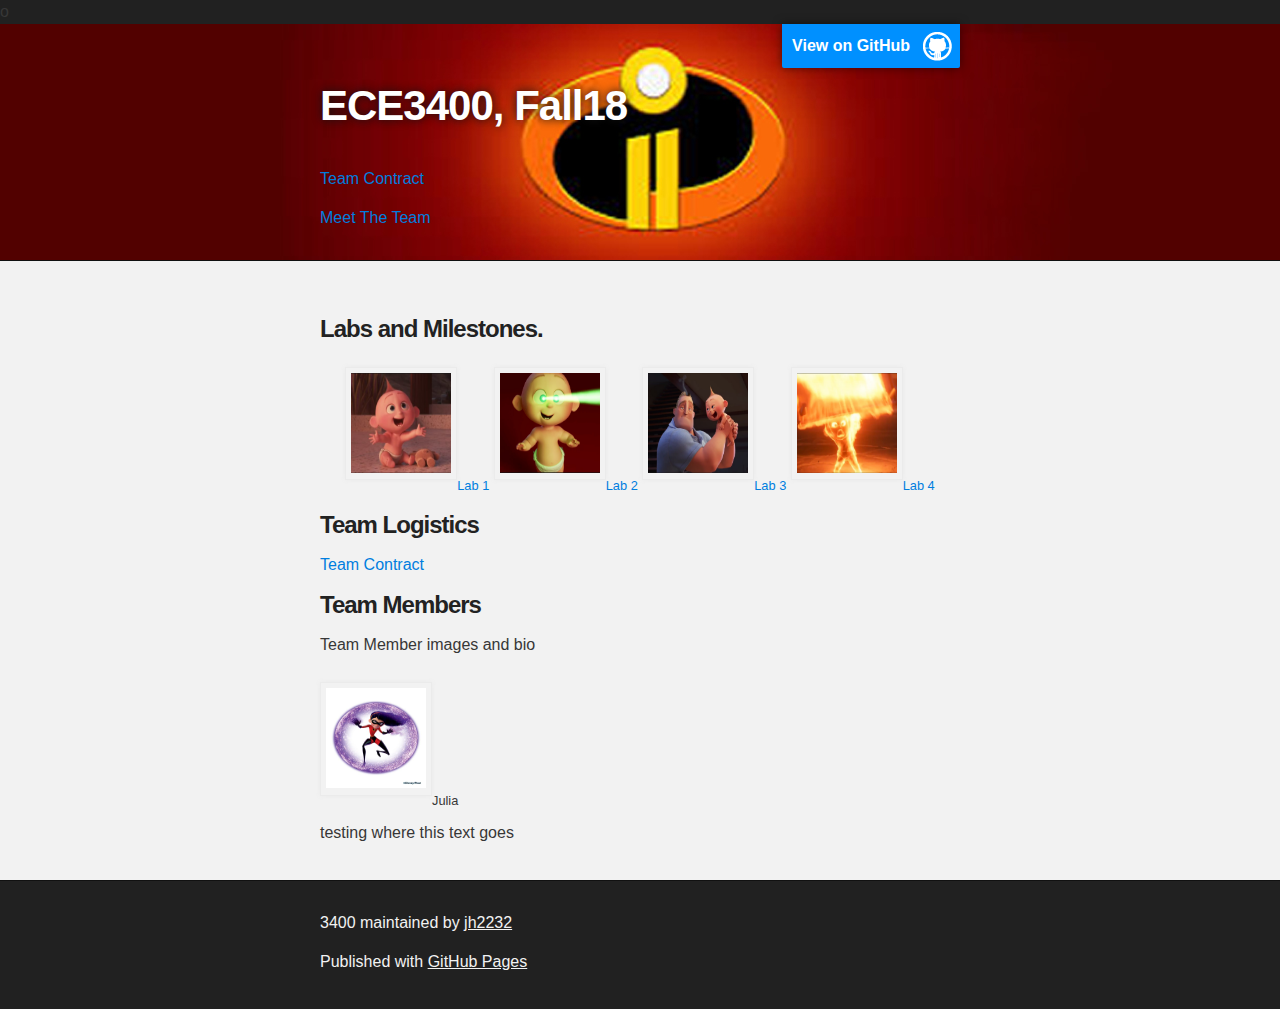
==== index.html @ 6dffe87d "Update index.html" ====
o<!DOCTYPE html>
<html>

  <head>
    <meta charset='utf-8'>
    <meta http-equiv="X-UA-Compatible" content="chrome=1">
    <meta name="description" content="3400 : ">

    <link rel="stylesheet" type="text/css" media="screen" href="stylesheets/stylesheet.css">
    <header class="main-header" role="banner">
 
</header>

    <title>ECE3400, Fall 2018</title>
  </head>

  <body>

    <!-- HEADER -->
 <div id="header_wrap" class="outer">
        <header class="inner">
          <a id="forkme_banner" href="https://github.com/sanskritijoshi1441/3400">View on GitHub</a>

          <h1 id="project_title">ECE3400, Fall18</h1>
          <h2 id="project_tagline"></h2>
          <a href = "contract.html">Team Contract</a><p>         </p> <a href = "team.html">Meet The Team</a>
        </header>
    </div> 

    <!-- MAIN CONTENT -->
    <div id="main_content_wrap" class="outer">
      <section id="main_content" class="inner">
        <h3>
<a id="welcome-to-github-pages" class="anchor" href="#welcome-to-github-pages" aria-hidden="true"><span aria-hidden="true" class="octicon octicon-link"></span></a>Labs and Milestones.</h3>

<div id="block_container">

<a href = "labs.html">
<div id="Lab1"; style="width:image width px; font-size:80%; text-align:left;"><img src="pictures/website_pics/lab1.PNG" alt="Lab 1" width="100" height="100" style="padding-bottom:0.5em;" />Lab 1</div>
</a>

<a href = "team.html">
<div id="Lab1"; style="width:image width px; font-size:80%; text-align:left;"><img src="pictures/website_pics/lab2.PNG" alt="Lab 2" width="100" height="100" style="padding-bottom:0.5em;" />Lab 2</div>
</a>

<a href = "team.html">
<div id="Lab1"; style="width:image width px; font-size:80%; text-align:left;"><img src="pictures/website_pics/lab3.PNG" alt="Lab 3" width="100" height="100" style="padding-bottom:0.5em;" />Lab 3</div>
</a>

<a href = "team.html">
<div id="Lab1"; style="width:image width px; font-size:80%; text-align:left;"><img src="pictures/website_pics/lab5.PNG" alt="Lab 4" width="100" height="100" style="padding-bottom:0.5em;" />Lab 4</div>
</a>


</div>

<h3>
<a id="designer-templates" class="anchor" href="#designer-templates" aria-hidden="true"><span aria-hidden="true" class="octicon octicon-link"></span></a>Team Logistics</h3>
<a href = "contract.html">Team Contract</a>
<h3>
<a id="creating-pages-manually" class="anchor" href="#creating-pages-manually" aria-hidden="true"><span aria-hidden="true" class="octicon octicon-link"></span></a>Team Members</h3>
<p>Team Member images and bio</p>
        <div id="Julia"; style="width:image width px; font-size:80%; text-align:left;"><img src="pictures/website_pics/violet icon.jpg" alt="Julia" width="100" height="100" style="padding-bottom:0.5em;" />Julia</div>
        <p> testing where this text goes </p>

      </section>
    </div>

    <!-- FOOTER  -->
    <div id="footer_wrap" class="outer">
      <footer class="inner">
        <p class="copyright">3400 maintained by <a href="https://github.coecis.cornell.edu/jh2232">jh2232</a></p>
        <p>Published with <a href="https://pages.github.com">GitHub Pages</a></p>
      </footer>
    </div>

    

  </body>
</html>
---- stylesheets/stylesheet.css ----
/*******************************************************************************
Slate Theme for GitHub Pages
by Jason Costello, @jsncostello
*******************************************************************************/

@import url(github-light.css);

/*******************************************************************************
MeyerWeb Reset
*******************************************************************************/

html, body, div, span, applet, object, iframe,
h1, h2, h3, h4, h5, h6, p, blockquote, pre,
a, abbr, acronym, address, big, cite, code,
del, dfn, em, img, ins, kbd, q, s, samp,
small, strike, strong, sub, sup, tt, var,
b, u, i, center,
dl, dt, dd, ol, ul, li,
fieldset, form, label, legend,
table, caption, tbody, tfoot, thead, tr, th, td,
article, aside, canvas, details, embed,
figure, figcaption, footer, header, hgroup,
menu, nav, output, ruby, section, summary,
time, mark, audio, video {
  margin: 0;
  padding: 0;
  border: 0;
  font: inherit;
  vertical-align: baseline;
}

/* HTML5 display-role reset for older browsers */
article, aside, details, figcaption, figure,
footer, header, hgroup, menu, nav, section {
  display: block;
}

ol, ul {
  list-style: none;
}

table {
  border-collapse: collapse;
  border-spacing: 0;
}

/*******************************************************************************
Theme Styles
*******************************************************************************/

body {
  box-sizing: border-box;
  color:#373737;
  background: #212121;
  font-size: 16px;
  font-family: 'Myriad Pro', Calibri, Helvetica, Arial, sans-serif;
  line-height: 1.5;
  -webkit-font-smoothing: antialiased;
}

h1, h2, h3, h4, h5, h6 {
  margin: 10px 0;
  font-weight: 700;
  color:#222222;
  font-family: 'Lucida Grande', 'Calibri', Helvetica, Arial, sans-serif;
  letter-spacing: -1px;
}

h1 {
  font-size: 36px;
  font-weight: 700;
}

h2 {
  padding-bottom: 10px;
  font-size: 32px;
  background: url('../images/bg_hr.png') repeat-x bottom;
}

h3 {
  font-size: 24px;
}

h4 {
  font-size: 21px;
}

h5 {
  font-size: 18px;
}

h6 {
  font-size: 16px;
}

p {
  margin: 10px 0 15px 0;
}

footer p {
  color: #f2f2f2;
}

a {
  text-decoration: none;
  color: #007edf;
  text-shadow: none;

  transition: color 0.5s ease;
  transition: text-shadow 0.5s ease;
  -webkit-transition: color 0.5s ease;
  -webkit-transition: text-shadow 0.5s ease;
  -moz-transition: color 0.5s ease;
  -moz-transition: text-shadow 0.5s ease;
  -o-transition: color 0.5s ease;
  -o-transition: text-shadow 0.5s ease;
  -ms-transition: color 0.5s ease;
  -ms-transition: text-shadow 0.5s ease;
}

a:hover, a:focus {text-decoration: underline;}

footer a {
  color: #F2F2F2;
  text-decoration: underline;
}

em {
  font-style: italic;
}

strong {
  font-weight: bold;
}

img {
  position: relative;
  margin: 0 auto;
  max-width: 739px;
  padding: 5px;
  margin: 10px 0 10px 0;
  border: 1px solid #ebebeb;

  box-shadow: 0 0 5px #ebebeb;
  -webkit-box-shadow: 0 0 5px #ebebeb;
  -moz-box-shadow: 0 0 5px #ebebeb;
  -o-box-shadow: 0 0 5px #ebebeb;
  -ms-box-shadow: 0 0 5px #ebebeb;
}

p img {
  display: inline;
  margin: 0;
  padding: 0;
  vertical-align: middle;
  text-align: center;
  border: none;
}

pre, code {
  width: 100%;
  color: #222;
  background-color: #fff;

  font-family: Monaco, "Bitstream Vera Sans Mono", "Lucida Console", Terminal, monospace;
  font-size: 14px;

  border-radius: 2px;
  -moz-border-radius: 2px;
  -webkit-border-radius: 2px;
}

pre {
  width: 100%;
  padding: 10px;
  box-shadow: 0 0 10px rgba(0,0,0,.1);
  overflow: auto;
}

code {
  padding: 3px;
  margin: 0 3px;
  box-shadow: 0 0 10px rgba(0,0,0,.1);
}

pre code {
  display: block;
  box-shadow: none;
}

blockquote {
  color: #666;
  margin-bottom: 20px;
  padding: 0 0 0 20px;
  border-left: 3px solid #bbb;
}


ul, ol, dl {
  margin-bottom: 15px
}

ul {
  list-style-position: inside;
  list-style: disc;
  padding-left: 20px;
}

ol {
  list-style-position: inside;
  list-style: decimal;
  padding-left: 20px;
}

dl dt {
  font-weight: bold;
}

dl dd {
  padding-left: 20px;
  font-style: italic;
}

dl p {
  padding-left: 20px;
  font-style: italic;
}

hr {
  height: 1px;
  margin-bottom: 5px;
  border: none;
  background: url('../images/bg_hr.png') repeat-x center;
}

table {
  border: 1px solid #373737;
  margin-bottom: 20px;
  text-align: left;
 }

th {
  font-family: 'Lucida Grande', 'Helvetica Neue', Helvetica, Arial, sans-serif;
  padding: 10px;
  background: #373737;
  color: #fff;
 }

td {
  padding: 10px;
  border: 1px solid #373737;
 }

form {
  background: #f2f2f2;
  padding: 20px;
}

/*******************************************************************************
Full-Width Styles
*******************************************************************************/

.outer {
  width: 100%;
}

.inner {
  position: relative;
  max-width: 640px;
  padding: 20px 10px;
  margin: 0 auto;
}

#forkme_banner {
  display: block;
  position: absolute;
  top:0;
  right: 10px;
  z-index: 10;
  padding: 10px 50px 10px 10px;
  color: #fff;
  background: url('../images/blacktocat.png') #0090ff no-repeat 95% 50%;
  font-weight: 700;
  box-shadow: 0 0 10px rgba(0,0,0,.5);
  border-bottom-left-radius: 2px;
  border-bottom-right-radius: 2px;
}

#header_wrap {
  background: url('../images/icon.jpg')
  
}

#header_wrap .inner {
  padding: 50px 10px 30px 10px;
}

#project_title {
  margin: 0;
  color: #fff;
  font-size: 42px;
  font-weight: 700;
  text-shadow: #111 0px 0px 10px;
}

#project_tagline {
  color: #fff;
  font-size: 24px;
  font-weight: 300;
  background: none;
  text-shadow: #111 0px 0px 10px;
}

#downloads {
  position: absolute;
  width: 210px;
  z-index: 10;
  bottom: -40px;
  right: 0;
  height: 70px;
  background: url('../images/icon_download.png') no-repeat 0% 90%;
}

.zip_download_link {
  display: block;
  float: right;
  width: 90px;
  height:70px;
  text-indent: -5000px;
  overflow: hidden;
  background: url(../images/sprite_download.png) no-repeat bottom left;
}

.tar_download_link {
  display: block;
  float: right;
  width: 90px;
  height:70px;
  text-indent: -5000px;
  overflow: hidden;
  background: url(../images/sprite_download.png) no-repeat bottom right;
  margin-left: 10px;
}

.zip_download_link:hover {
  background: url(../images/sprite_download.png) no-repeat top left;
}

.tar_download_link:hover {
  background: url(../images/sprite_download.png) no-repeat top right;
}

#main_content_wrap {
  background: #f2f2f2;
  border-top: 1px solid #111;
  border-bottom: 1px solid #111;
}

#main_content {
  padding-top: 40px;
}

#footer_wrap {
  background: #212121;
}



/*******************************************************************************
Small Device Styles
*******************************************************************************/

@media screen and (max-width: 480px) {
  body {
    font-size:14px;
  }

  #downloads {
    display: none;
  }

  .inner {
    min-width: 320px;
    max-width: 480px;
  }

  #project_title {
  font-size: 32px;
  }

  h1 {
    font-size: 28px;
  }

  h2 {
    font-size: 24px;
  }

  h3 {
    font-size: 21px;
  }

  h4 {
    font-size: 18px;
  }

  h5 {
    font-size: 14px;
  }

  h6 {
    font-size: 12px;
  }

  code, pre {
    min-width: 320px;
    max-width: 480px;
    font-size: 11px;
  }

}

/******************************************************************************
Specific Style Elements
******************************************************************************/
#block_container
{
    text-align:center;
}
#Lab1, #Lab2
{
    display:inline;
}
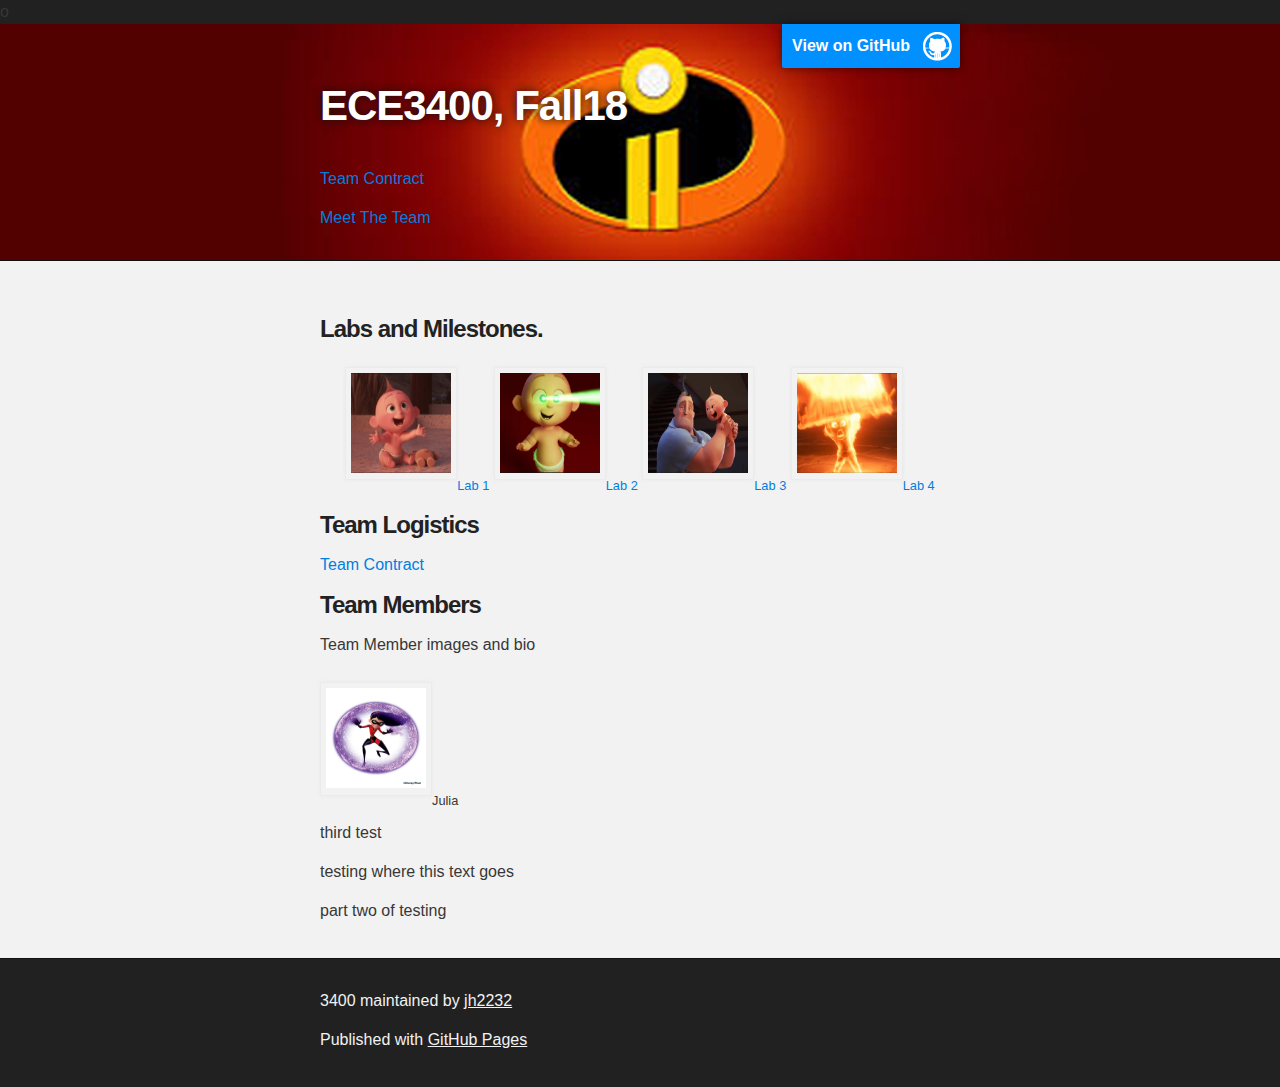
==== commit f227518b: "Update index.html" ====
--- a/index.html
+++ b/index.html
@@ -60,8 +60,9 @@
 <h3>
 <a id="creating-pages-manually" class="anchor" href="#creating-pages-manually" aria-hidden="true"><span aria-hidden="true" class="octicon octicon-link"></span></a>Team Members</h3>
 <p>Team Member images and bio</p>
-        <div id="Julia"; style="width:image width px; font-size:80%; text-align:left;"><img src="pictures/website_pics/violet icon.jpg" alt="Julia" width="100" height="100" style="padding-bottom:0.5em;" />Julia</div>
+        <div id="Julia"; style="width:image width px; font-size:80%; text-align:left;"><img src="pictures/website_pics/violet icon.jpg" alt="Julia" width="100" height="100" style="padding-bottom:0.5em;" />Julia</div> <p> third test </p>
         <p> testing where this text goes </p>
+        <p> part two of testing</p>
 
       </section>
     </div>
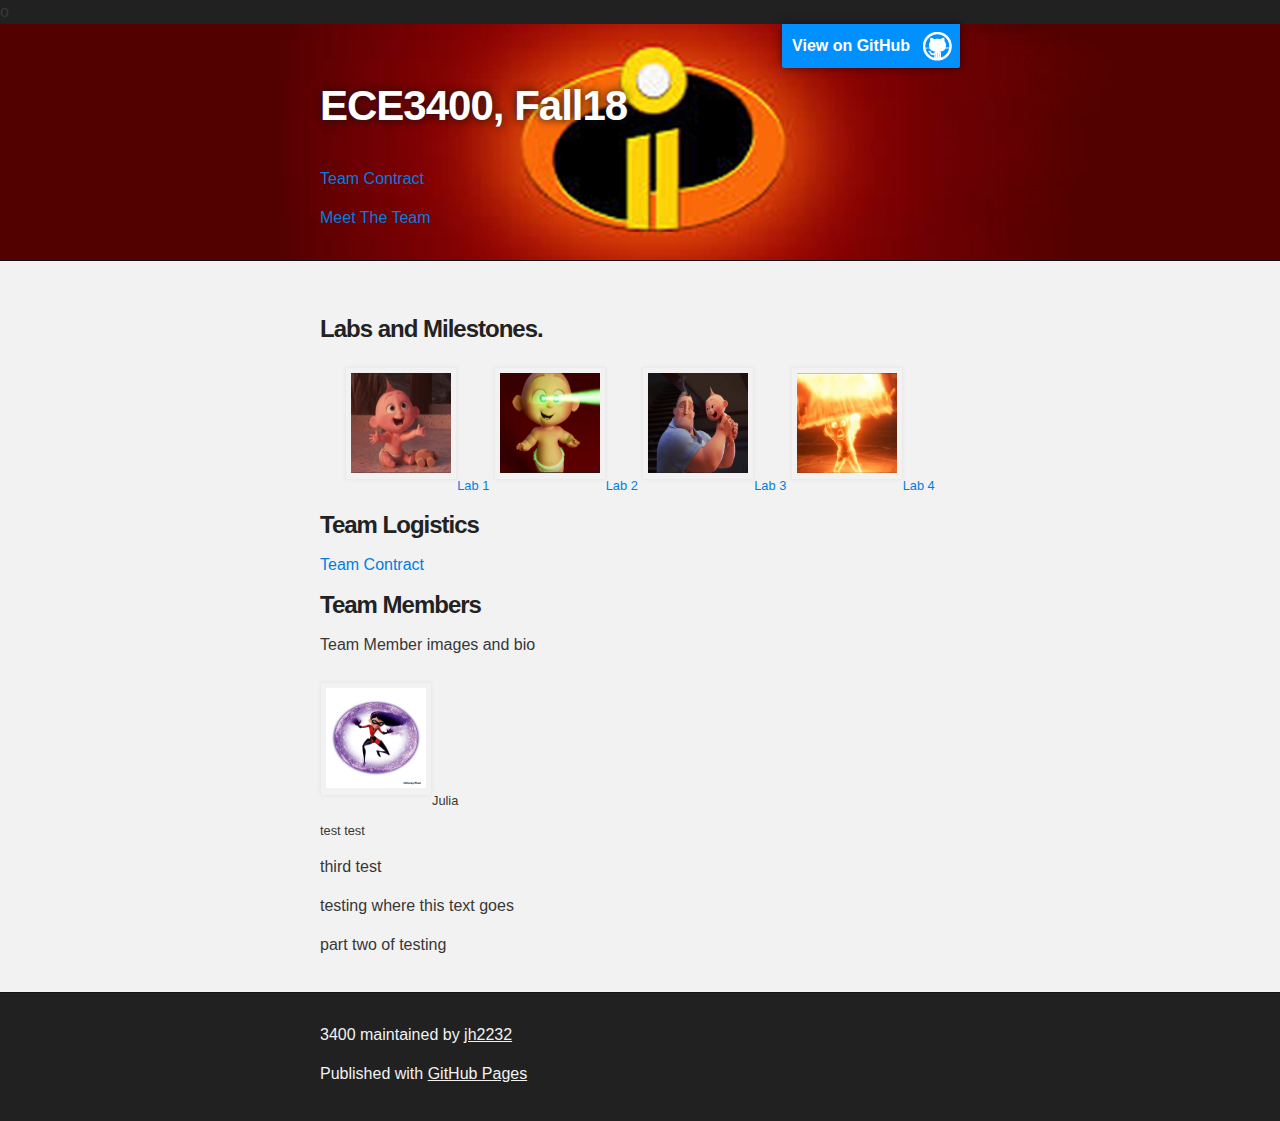
==== commit ad46b675: "Update index.html" ====
--- a/index.html
+++ b/index.html
@@ -60,7 +60,7 @@
 <h3>
 <a id="creating-pages-manually" class="anchor" href="#creating-pages-manually" aria-hidden="true"><span aria-hidden="true" class="octicon octicon-link"></span></a>Team Members</h3>
 <p>Team Member images and bio</p>
-        <div id="Julia"; style="width:image width px; font-size:80%; text-align:left;"><img src="pictures/website_pics/violet icon.jpg" alt="Julia" width="100" height="100" style="padding-bottom:0.5em;" />Julia</div> <p> third test </p>
+        <div id="Julia"; style="width:image width px; font-size:80%; text-align:left;"><img src="pictures/website_pics/violet icon.jpg" alt="Julia" width="100" height="100" style="padding-bottom:0.5em;" />Julia <p> test test </p> </div> <p> third test </p>
         <p> testing where this text goes </p>
         <p> part two of testing</p>
 
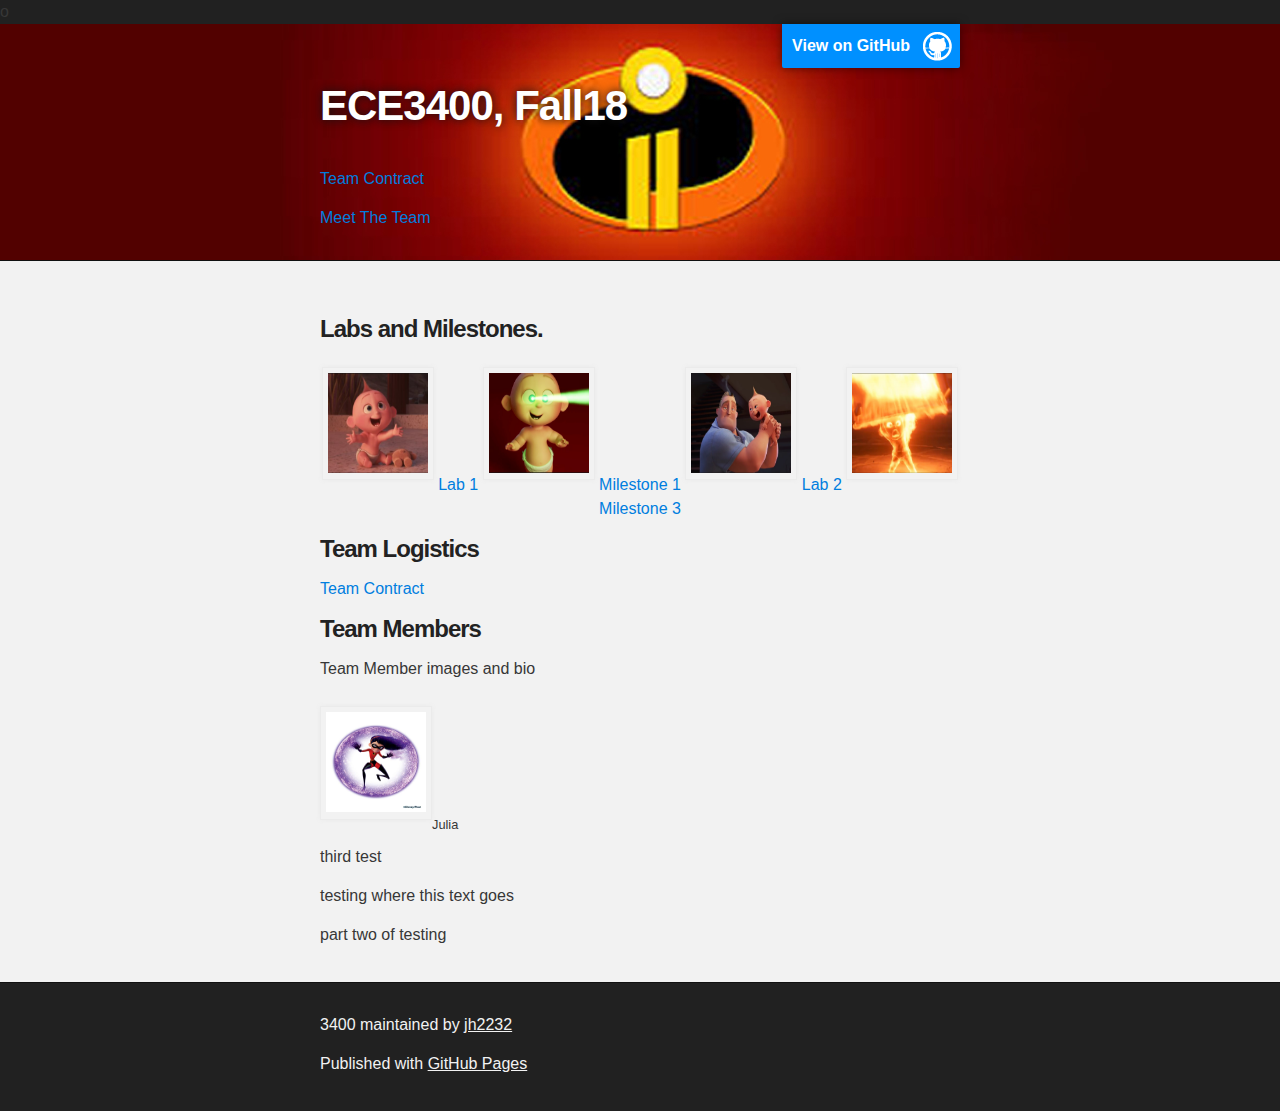
==== commit a0c89791: "edited captions" ====
--- a/index.html
+++ b/index.html
@@ -36,19 +36,23 @@
 <div id="block_container">
 
 <a href = "labs.html">
-<div id="Lab1"; style="width:image width px; font-size:80%; text-align:left;"><img src="pictures/website_pics/lab1.PNG" alt="Lab 1" width="100" height="100" style="padding-bottom:0.5em;" />Lab 1</div>
+<div id="Lab1"; style="width:image width px; font-size:80%; text-align:left;"><img src="pictures/website_pics/lab1.PNG" alt="Lab 1" width="100" height="100" style="padding-bottom:0.5em;" /></div>
+Lab 1
 </a>
 
 <a href = "team.html">
-<div id="Lab1"; style="width:image width px; font-size:80%; text-align:left;"><img src="pictures/website_pics/lab2.PNG" alt="Lab 2" width="100" height="100" style="padding-bottom:0.5em;" />Lab 2</div>
+<div id="Lab1"; style="width:image width px; font-size:80%; text-align:left;"><img src="pictures/website_pics/lab2.PNG" alt="Lab 2" width="100" height="100" style="padding-bottom:0.5em;" /></div>
+Milestone 1
 </a>
 
 <a href = "team.html">
-<div id="Lab1"; style="width:image width px; font-size:80%; text-align:left;"><img src="pictures/website_pics/lab3.PNG" alt="Lab 3" width="100" height="100" style="padding-bottom:0.5em;" />Lab 3</div>
+<div id="Lab1"; style="width:image width px; font-size:80%; text-align:left;"><img src="pictures/website_pics/lab3.PNG" alt="Lab 3" width="100" height="100" style="padding-bottom:0.5em;" /></div>
+Lab 2
 </a>
 
 <a href = "team.html">
-<div id="Lab1"; style="width:image width px; font-size:80%; text-align:left;"><img src="pictures/website_pics/lab5.PNG" alt="Lab 4" width="100" height="100" style="padding-bottom:0.5em;" />Lab 4</div>
+<div id="Lab1"; style="width:image width px; font-size:80%; text-align:left;"><img src="pictures/website_pics/lab5.PNG" alt="Lab 4" width="100" height="100" style="padding-bottom:0.5em;" /></div>
+Milestone 3
 </a>
 
 
@@ -60,7 +64,7 @@
 <h3>
 <a id="creating-pages-manually" class="anchor" href="#creating-pages-manually" aria-hidden="true"><span aria-hidden="true" class="octicon octicon-link"></span></a>Team Members</h3>
 <p>Team Member images and bio</p>
-        <div id="Julia"; style="width:image width px; font-size:80%; text-align:left;"><img src="pictures/website_pics/violet icon.jpg" alt="Julia" width="100" height="100" style="padding-bottom:0.5em;" />Julia <p> test test </p> </div> <p> third test </p>
+        <div id="Julia"; style="width:image width px; font-size:80%; text-align:left;"><img src="pictures/website_pics/violet icon.jpg" alt="Julia" width="100" height="100" style="padding-bottom:0.5em;" />Julia</div> <p> third test </p>
         <p> testing where this text goes </p>
         <p> part two of testing</p>
 
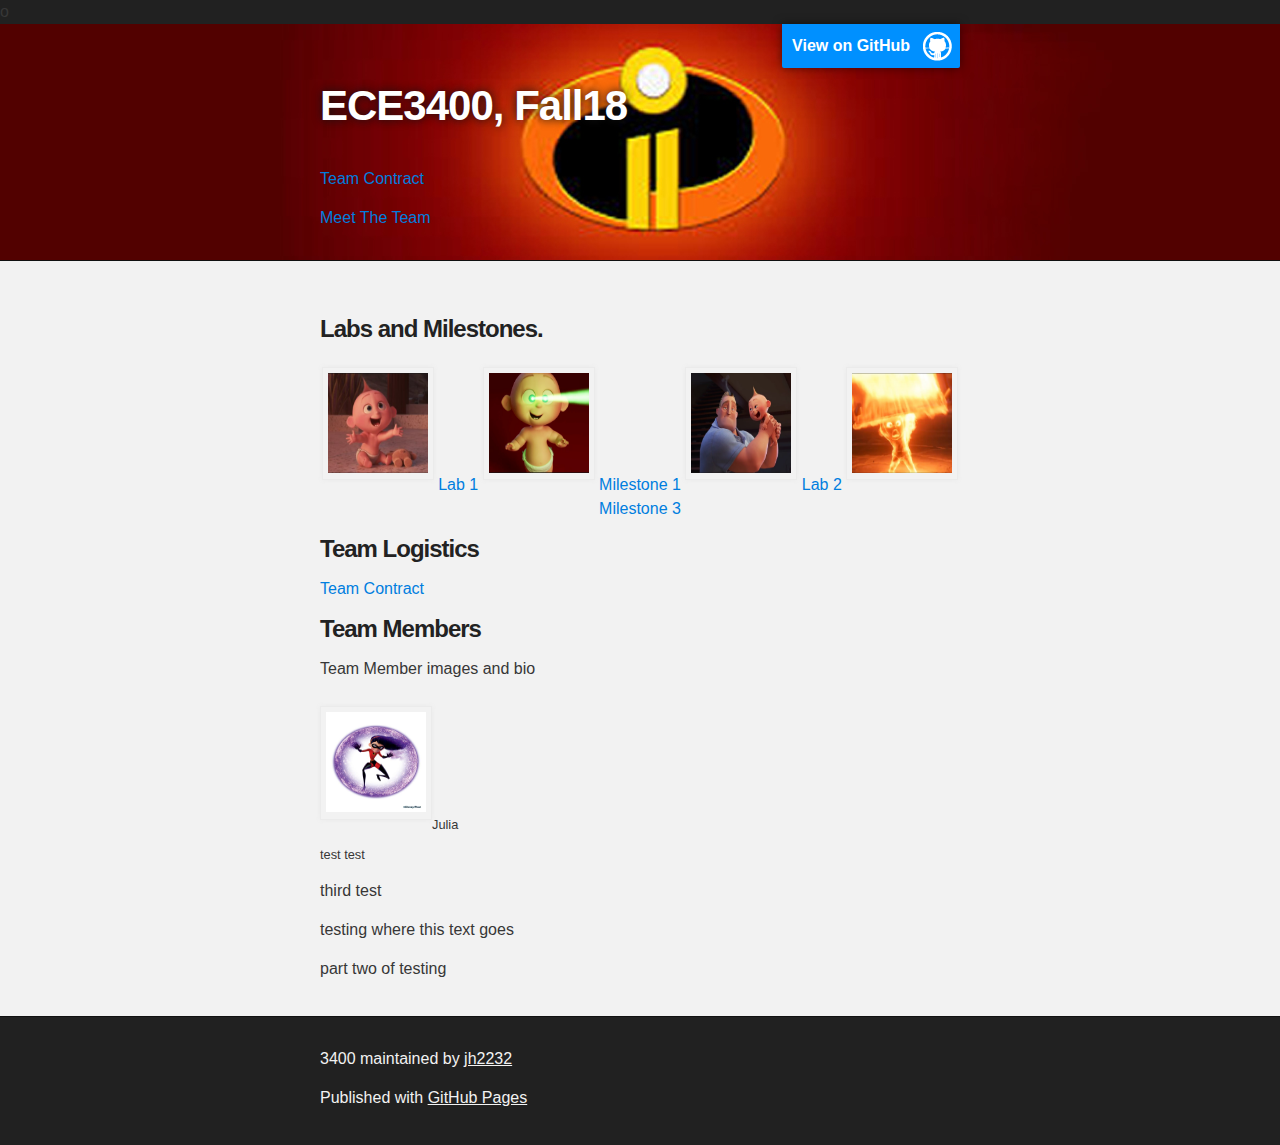
==== commit 7fa0596f: "Merge pull request #10 from sanskritijoshi1441/sanskritijoshi1441-patch-1" ====
--- a/index.html
+++ b/index.html
@@ -64,7 +64,7 @@
 <h3>
 <a id="creating-pages-manually" class="anchor" href="#creating-pages-manually" aria-hidden="true"><span aria-hidden="true" class="octicon octicon-link"></span></a>Team Members</h3>
 <p>Team Member images and bio</p>
-        <div id="Julia"; style="width:image width px; font-size:80%; text-align:left;"><img src="pictures/website_pics/violet icon.jpg" alt="Julia" width="100" height="100" style="padding-bottom:0.5em;" />Julia</div> <p> third test </p>
+        <div id="Julia"; style="width:image width px; font-size:80%; text-align:left;"><img src="pictures/website_pics/violet icon.jpg" alt="Julia" width="100" height="100" style="padding-bottom:0.5em;" />Julia <p> test test </p> </div> <p> third test </p>
         <p> testing where this text goes </p>
         <p> part two of testing</p>
 
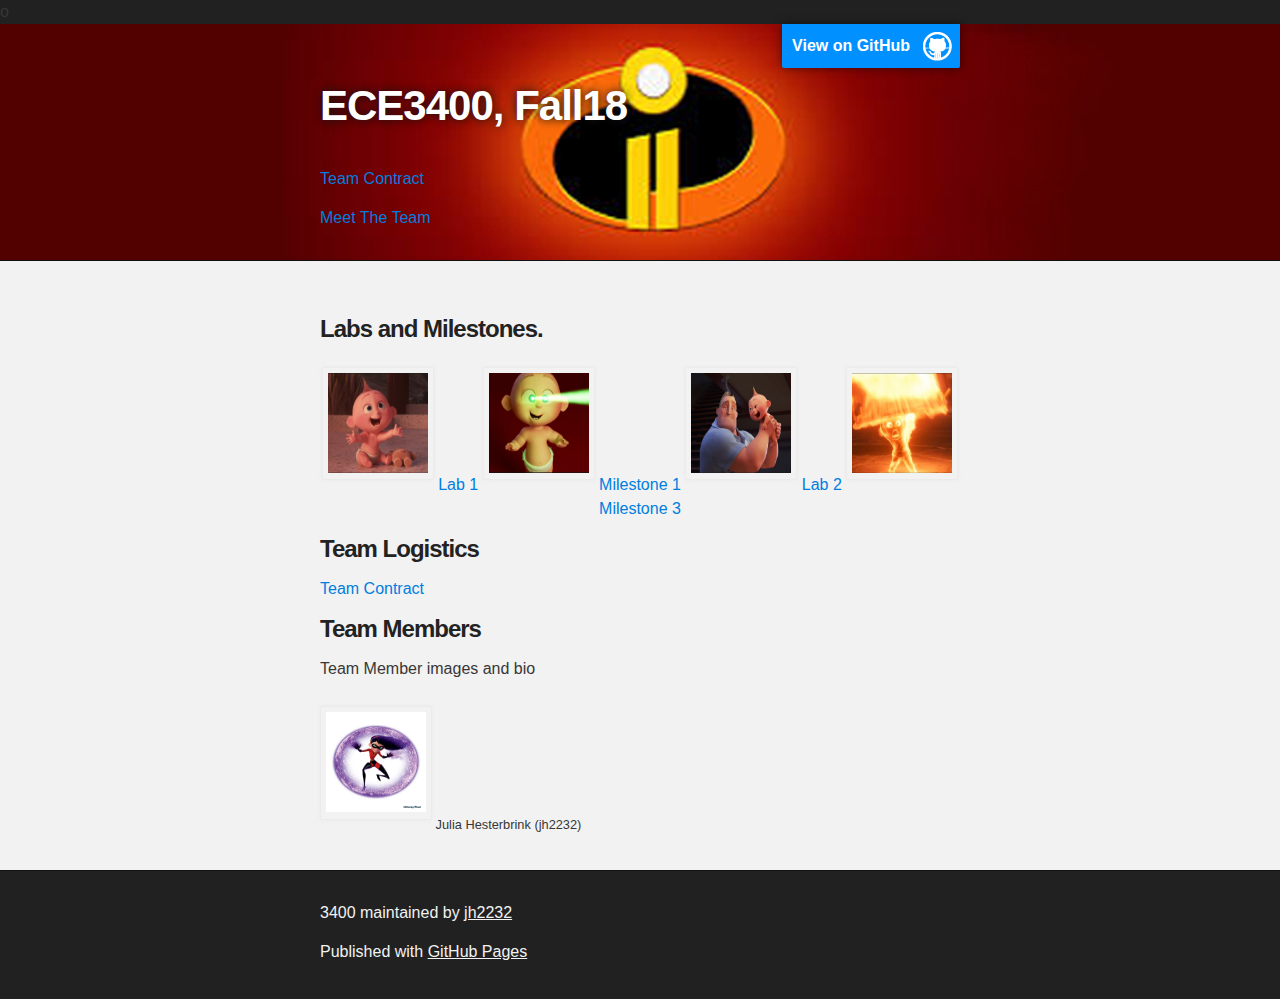
==== commit f3d0eaec: "Update index.html" ====
--- a/index.html
+++ b/index.html
@@ -64,10 +64,7 @@
 <h3>
 <a id="creating-pages-manually" class="anchor" href="#creating-pages-manually" aria-hidden="true"><span aria-hidden="true" class="octicon octicon-link"></span></a>Team Members</h3>
 <p>Team Member images and bio</p>
-        <div id="Julia"; style="width:image width px; font-size:80%; text-align:left;"><img src="pictures/website_pics/violet icon.jpg" alt="Julia" width="100" height="100" style="padding-bottom:0.5em;" />Julia <p> test test </p> </div> <p> third test </p>
-        <p> testing where this text goes </p>
-        <p> part two of testing</p>
-
+        <div id="Julia"; style="width:image width px; font-size:80%; text-align:left;"><img src="pictures/website_pics/violet icon.jpg" alt="Julia" width="100" height="100" style="padding-bottom:0.5em;" / <p> Julia Hesterbrink (jh2232) </p> </div> 
       </section>
     </div>
 
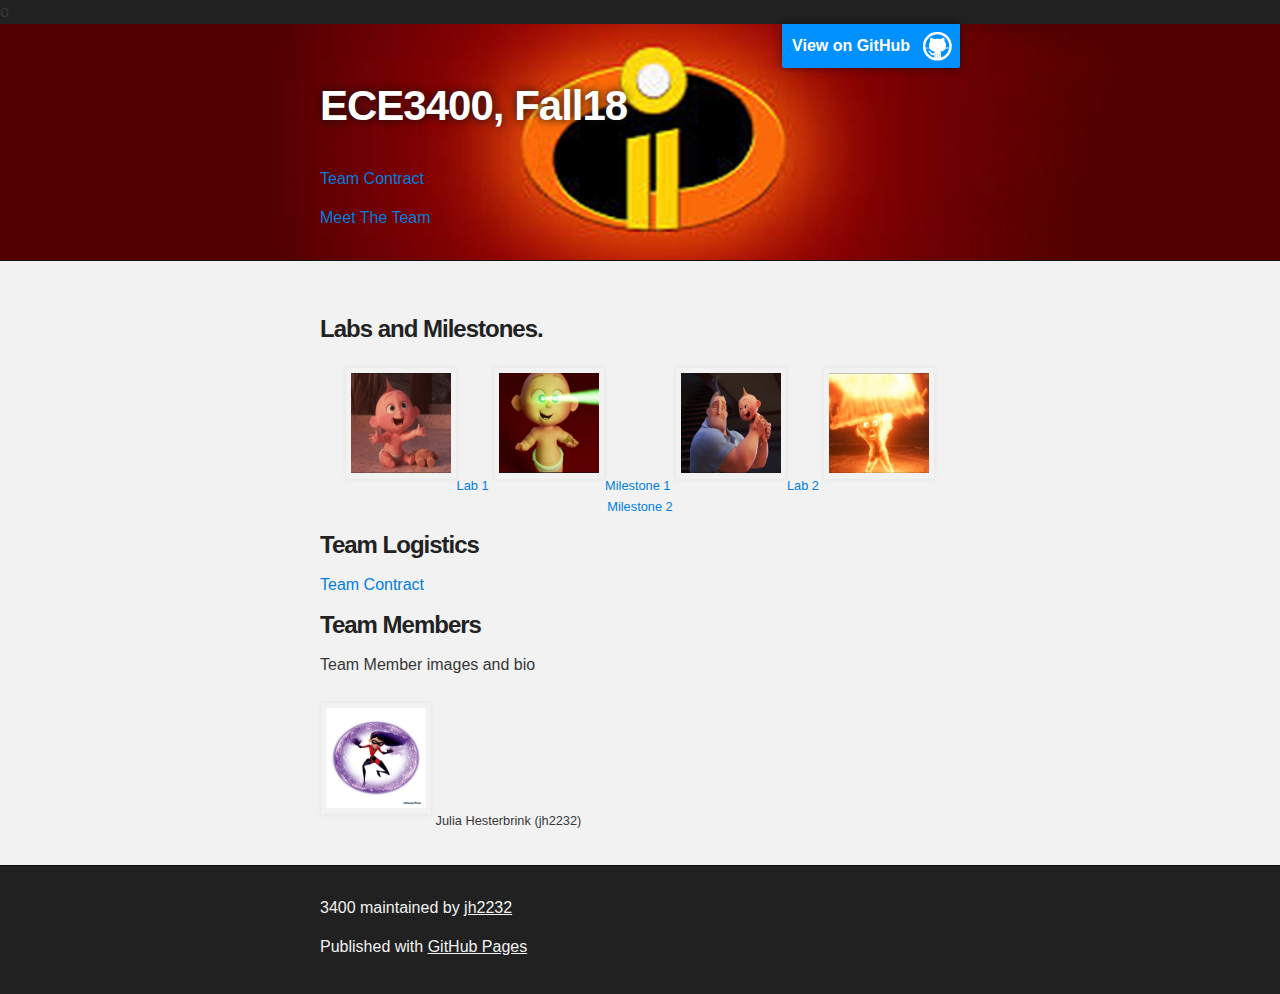
==== commit 889c1802: "update image captions" ====
--- a/index.html
+++ b/index.html
@@ -36,23 +36,19 @@
 <div id="block_container">
 
 <a href = "labs.html">
-<div id="Lab1"; style="width:image width px; font-size:80%; text-align:left;"><img src="pictures/website_pics/lab1.PNG" alt="Lab 1" width="100" height="100" style="padding-bottom:0.5em;" /></div>
-Lab 1
+<div id="Lab1"; style="width:image width px; font-size:80%; text-align:center;"><img src="pictures/website_pics/lab1.PNG" alt="Lab 1" width="100" height="100" style="padding-bottom:0.5em;" />Lab 1</div>
 </a>
 
 <a href = "team.html">
-<div id="Lab1"; style="width:image width px; font-size:80%; text-align:left;"><img src="pictures/website_pics/lab2.PNG" alt="Lab 2" width="100" height="100" style="padding-bottom:0.5em;" /></div>
-Milestone 1
+<div id="Lab1"; style="width:image width px; font-size:80%; text-align:center;"><img src="pictures/website_pics/lab2.PNG" alt="Lab 2" width="100" height="100" style="padding-bottom:0.5em;" />Milestone 1</div>
 </a>
 
 <a href = "team.html">
-<div id="Lab1"; style="width:image width px; font-size:80%; text-align:left;"><img src="pictures/website_pics/lab3.PNG" alt="Lab 3" width="100" height="100" style="padding-bottom:0.5em;" /></div>
-Lab 2
+<div id="Lab1"; style="width:image width px; font-size:80%; text-align:center;"><img src="pictures/website_pics/lab3.PNG" alt="Lab 3" width="100" height="100" style="padding-bottom:0.5em;" />Lab 2</div>
 </a>
 
 <a href = "team.html">
-<div id="Lab1"; style="width:image width px; font-size:80%; text-align:left;"><img src="pictures/website_pics/lab5.PNG" alt="Lab 4" width="100" height="100" style="padding-bottom:0.5em;" /></div>
-Milestone 3
+<div id="Lab1"; style="width:image width px; font-size:80%; text-align:center;"><img src="pictures/website_pics/lab5.PNG" alt="Lab 4" width="100" height="100" style="padding-bottom:0.5em;" />Milestone 2</div>
 </a>
 
 
